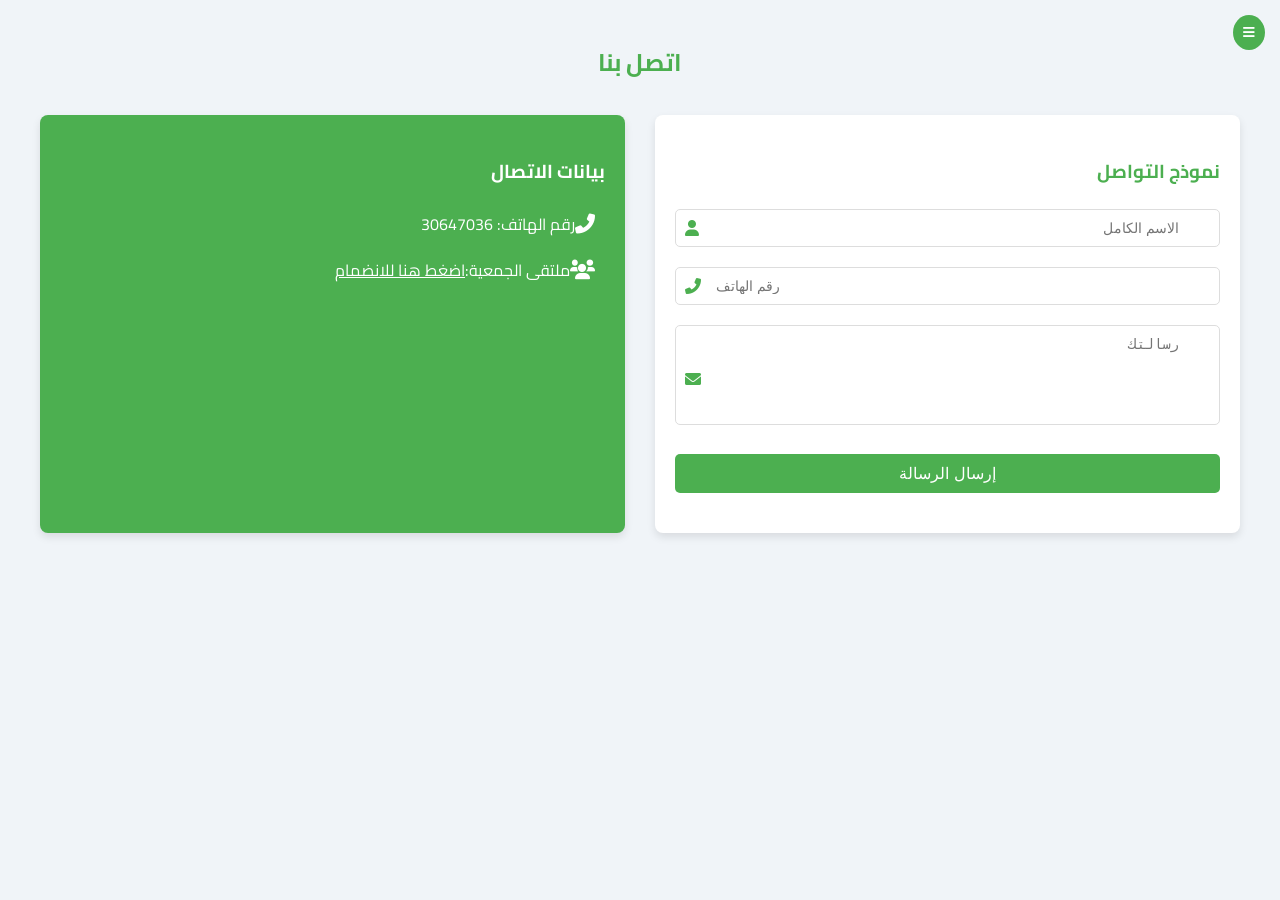
==== contact.html @ aa7cb046 "Add files via upload" ====
<!DOCTYPE html>
<html dir="rtl" lang="ar">
<head>
    <meta charset="UTF-8">
    <meta name="viewport" content="width=device-width, initial-scale=1.0">
    <title>اتصل بنا - جمعية سواعد</title>
    <link href="https://fonts.googleapis.com/css2?family=Cairo:wght@400;600&display=swap" rel="stylesheet">
    <link rel="stylesheet" href="https://cdnjs.cloudflare.com/ajax/libs/font-awesome/6.0.0-beta3/css/all.min.css">
    <style>
        body {
            margin: 0;
            font-family: 'Cairo', sans-serif;
            background: #f0f4f8;
            color: #333;
        }

        /* القائمة الجانبية */
    .sidebar {
        width: 250px;
        background-color: #4caf50;
        color: white;
        height: 100vh;
        position: fixed;
        top: 0;
        right: 0;
        transition: transform 0.3s ease-in-out;
        transform: translateX(100%);
        z-index: 1000;
      }
  
      .sidebar.active {
        transform: translateX(0);
      }
  
      .sidebar-header {
        padding: 20px;
        background-color: #388e3c;
        text-align: center;
        position: relative;
      }
  
      .sidebar-header img {
        width: 80px;
        height: auto;
        border-radius: 50%;
        margin-bottom: 10px;
      }
  
      .sidebar-header h3 {
        margin: 0;
        font-size: 1.2rem;
      }
  
      /* زر الإغلاق */
      .close-btn {
        position: absolute;
        top: 10px;
        left: 10px;
        background: none;
        border: none;
        color: white;
        font-size: 1.5rem;
        cursor: pointer;
      }
  
      .sidebar-links {
        list-style: none;
        padding: 0;
      }
  
      .sidebar-links li {
        padding: 15px 20px;
        border-bottom: 1px solid rgba(255, 255, 255, 0.1);
      }
  
      .sidebar-links li a {
        color: white;
        text-decoration: none;
        display: flex;
        align-items: center;
      }
  
      .sidebar-links li a i {
        margin-left: 10px;
      }
  
      .sidebar-links li:hover {
        background-color: #2e7d32;
      }
  
      /* زر القائمة */
      .menu-toggle {
        position: fixed;
        top: 15px;
        right: 15px;
        background-color: #4caf50;
        color: white;
        border: none;
        padding: 10px;
        border-radius: 50%;
        cursor: pointer;
        z-index: 1100;
      }
  
      .menu-toggle:focus {
        outline: none;
      }
  

        .container {
            max-width: 1200px;
            margin: 0 auto;
            padding: 20px;
        }

        h2 {
            text-align: center;
            color: #4CAF50;
            margin-bottom: 30px;
        }

        .contact-section {
            display: flex;
            flex-wrap: wrap;
            gap: 30px;
            justify-content: space-between;
        }

        .form-container {
            flex: 1;
            min-width: 350px;
            background: #fff;
            padding: 20px;
            border-radius: 8px;
            box-shadow: 0 4px 8px rgba(0, 0, 0, 0.1);
        }

        .form-container h3 {
            margin-bottom: 20px;
            color: #4CAF50;
        }

        .form-group {
            margin-bottom: 20px;
            position: relative;
        }

        .form-group i {
            position: absolute;
            top: 50%;
            left: 10px;
            transform: translateY(-50%);
            color: #4CAF50;
        }

        .form-group input, .form-group textarea {
            width: 100%;
            padding: 10px 40px;
            font-size: 14px; /* تصغير حجم النص */
            border: 1px solid #ddd;
            border-radius: 5px;
            box-sizing: border-box;
        }

        .form-group textarea {
            resize: none;
            height: 100px;
        }

        .form-group button {
            width: 100%;
            padding: 10px;
            background: #4CAF50;
            color: #fff;
            font-size: 16px;
            border: none;
            border-radius: 5px;
            cursor: pointer;
            transition: background 0.3s;
        }

        .form-group button:hover {
            background: #3e8e41;
        }

        .info-container {
            flex: 1;
            min-width: 350px;
            background: #4CAF50;
            color: #fff;
            padding: 20px;
            border-radius: 8px;
            box-shadow: 0 4px 8px rgba(0, 0, 0, 0.1);
        }

        .info-container h3 {
            margin-bottom: 20px;
        }

        .info-container p {
            display: flex;
            align-items: center;
            margin-bottom: 15px;
        }

        .info-container p i {
            margin-right: 10px;
            font-size: 20px;
        }

        .info-container a {
            color: #fff;
            text-decoration: underline;
        }

        @media (max-width: 768px) {
            .contact-section {
                flex-direction: column;
                gap: 20px;
            }
        }
    </style>
</head>
<body>
    <!-- زر القائمة الجانبية -->
  <button class="menu-toggle">
    <i class="fa-solid fa-bars"></i>
  </button>

  <!-- القائمة الجانبية -->
  <div class="sidebar" id="sidebar">
    <div class="sidebar-header">
      <button class="close-btn" id="close-btn">&times;</button>
      <img src="logo.jpg" alt="لوغو الجمعية">
      <h3>سواعد العطاء</h3>
    </div>
    <ul class="sidebar-links">
      <li><a href="index.html"><i class="fa-solid fa-house"></i> الرئيسية</a></li>
      <li><a href="about.html"><i class="fa-solid fa-users"></i> عن الجمعية</a></li>
      <li><a href="projectes.html"><i class="fa-solid fa-project-diagram"></i> المشاريع</a></li>
      <li><a href="donations.html"><i class="fa-solid fa-hands-helping"></i> كيف تساعد؟</a></li>
      <li><a href="help.html"><i class="fa-solid fa-hand-holding-usd"></i> التبرعات</a></li>
      <li><a href="contact.html"><i class="fa-solid fa-phone"></i> اتصل بنا</a></li>
    </ul>
  </div>
    <div class="container">
        <h2>اتصل بنا</h2>
        <div class="contact-section">
            <!-- نموذج التواصل -->
            <div class="form-container">
                <h3>نموذج التواصل</h3>
                <div class="form-group">
                    <i class="fas fa-user"></i>
                    <input type="text" id="name" placeholder="الاسم الكامل" required>
                </div>
                <div class="form-group">
                    <i class="fas fa-phone-alt"></i>
                    <input type="tel" id="phone" placeholder="رقم الهاتف" required>
                </div>
                <div class="form-group">
                    <i class="fas fa-envelope"></i>
                    <textarea id="message" placeholder="رسالتك" required></textarea>
                </div>
                <div class="form-group">
                    <button onclick="sendWhatsApp()">إرسال الرسالة</button>
                </div>
            </div>
            <!-- بيانات الاتصال -->
            <div class="info-container">
                <h3>بيانات الاتصال</h3>
                <p><i class="fas fa-phone-alt"></i> رقم الهاتف: 30647036</p>
                <p><i class="fas fa-users"></i> ملتقى الجمعية: 
                    <a href="https://chat.whatsapp.com/FMHiT7D3KE44RQTmib1Rav" target="_blank">اضغط هنا للانضمام</a>
                </p>
            </div>
        </div>
    </div>

    <script>
        function sendWhatsApp() {
            const name = document.getElementById('name').value;
            const phone = document.getElementById('phone').value;
            const message = document.getElementById('message').value;

            if (name && phone && message) {
                const whatsappURL = `https://wa.me/30647036?text=مرحبًا،%20اسمي%20${encodeURIComponent(name)}%20ورقمي%20${encodeURIComponent(phone)}%20،%20رسالة:%20${encodeURIComponent(message)}`;
                window.open(whatsappURL, '_blank');
            } else {
                alert('يرجى ملء جميع الحقول.');
            }
        }
    </script>
    <!-- إضافة الجافا سكريبت -->
  <script>
    const menuToggle = document.querySelector('.menu-toggle');
    const closeBtn = document.getElementById('close-btn');
    const sidebar = document.getElementById('sidebar');
    const content = document.getElementById('content');

    menuToggle.addEventListener('click', () => {
      sidebar.classList.add('active');
      content.classList.add('sidebar-open');
    });

    closeBtn.addEventListener('click', () => {
      sidebar.classList.remove('active');
      content.classList.remove('sidebar-open');
    });
  </script>
</body>
</html>
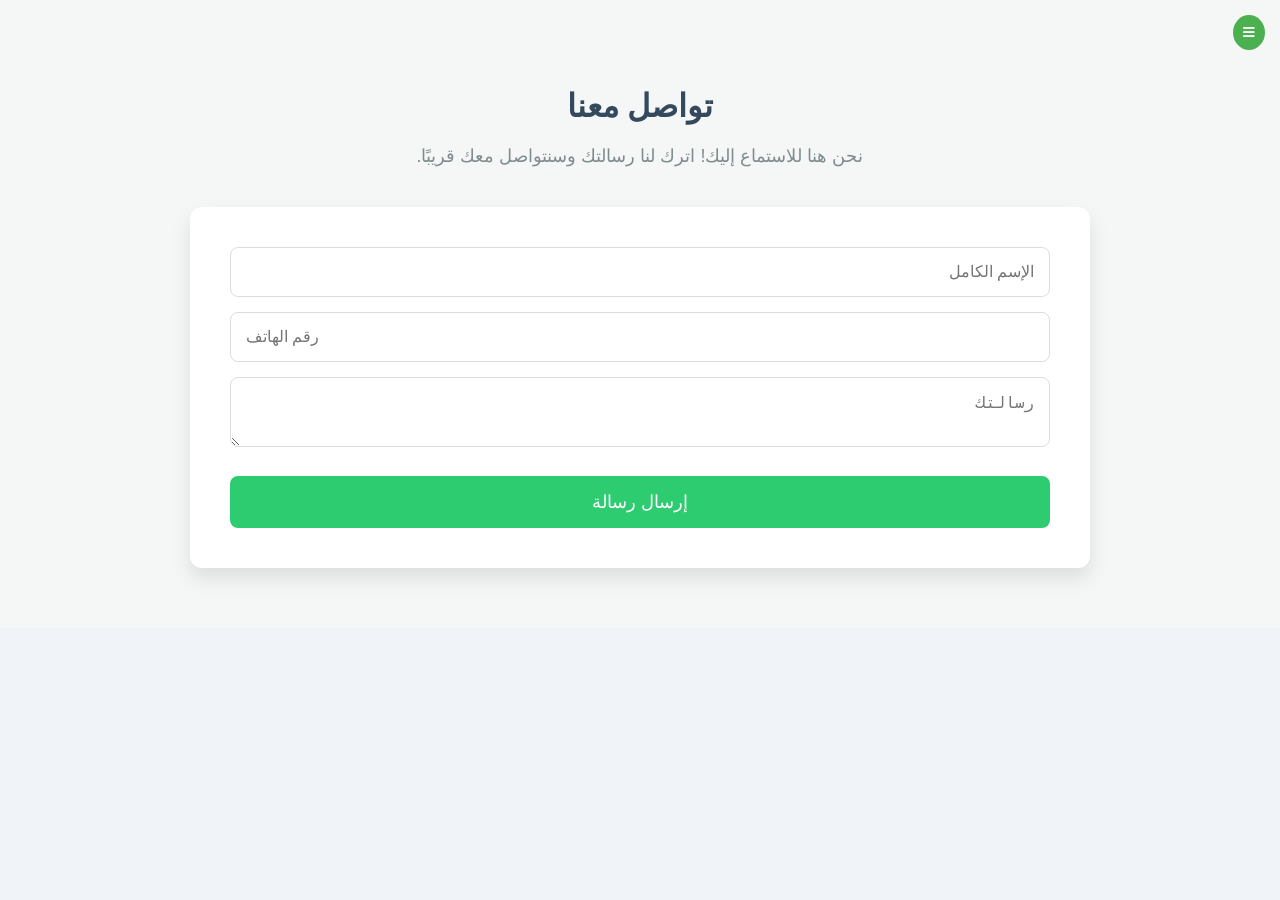
==== commit ed1c5ee1: "Update contact.html" ====
--- a/contact.html
+++ b/contact.html
@@ -243,53 +243,45 @@
       <li><a href="contact.html"><i class="fa-solid fa-phone"></i> اتصل بنا</a></li>
     </ul>
   </div>
-    <div class="container">
-        <h2>اتصل بنا</h2>
-        <div class="contact-section">
-            <!-- نموذج التواصل -->
-            <div class="form-container">
-                <h3>نموذج التواصل</h3>
-                <div class="form-group">
-                    <i class="fas fa-user"></i>
-                    <input type="text" id="name" placeholder="الاسم الكامل" required>
-                </div>
-                <div class="form-group">
-                    <i class="fas fa-phone-alt"></i>
-                    <input type="tel" id="phone" placeholder="رقم الهاتف" required>
-                </div>
-                <div class="form-group">
-                    <i class="fas fa-envelope"></i>
-                    <textarea id="message" placeholder="رسالتك" required></textarea>
-                </div>
-                <div class="form-group">
-                    <button onclick="sendWhatsApp()">إرسال الرسالة</button>
-                </div>
-            </div>
-            <!-- بيانات الاتصال -->
-            <div class="info-container">
-                <h3>بيانات الاتصال</h3>
-                <p><i class="fas fa-phone-alt"></i> رقم الهاتف: 30647036</p>
-                <p><i class="fas fa-users"></i> ملتقى الجمعية: 
-                    <a href="https://chat.whatsapp.com/FMHiT7D3KE44RQTmib1Rav" target="_blank">اضغط هنا للانضمام</a>
-                </p>
-            </div>
+  <section style="background-color: #f4f7f6; padding: 60px 20px; font-family: 'Segoe UI', Tahoma, Geneva, Verdana, sans-serif; text-align: center;">
+    <div style="max-width: 900px; margin: 0 auto;">
+        <h2 style="color: #34495e; font-size: 32px; font-weight: bold; margin-bottom: 20px;">تواصل معنا</h2>
+        <p style="color: #7f8c8d; font-size: 18px; margin-bottom: 40px;">نحن هنا للاستماع إليك! اترك لنا رسالتك وسنتواصل معك قريبًا.</p>
+        
+        <form action="https://formsubmit.co/sidimohameda524@gmail.com" method="POST" style="background-color: white; padding: 40px; border-radius: 12px; box-shadow: 0 10px 20px rgba(0, 0, 0, 0.1); transition: transform 0.3s ease-in-out;">
+            <input type="text" name="name" placeholder="الإسم الكامل" required style="width: 100%; padding: 15px; margin-bottom: 15px; border: 1px solid #ddd; border-radius: 8px; font-size: 16px; box-sizing: border-box; transition: border-color 0.3s ease;">
+            
+            <input type="tel" name="phone" placeholder="رقم الهاتف" required style="width: 100%; padding: 15px; margin-bottom: 15px; border: 1px solid #ddd; border-radius: 8px; font-size: 16px; box-sizing: border-box; transition: border-color 0.3s ease;">
+            
+            <textarea name="message" placeholder="رسالتك" required style="width: 100%; padding: 15px; margin-bottom: 25px; border: 1px solid #ddd; border-radius: 8px; font-size: 16px; box-sizing: border-box; resize: vertical; transition: border-color 0.3s ease;"></textarea>
+            
+            <button type="submit" style="background-color: #2ecc71; color: white; padding: 15px 25px; border: none; border-radius: 8px; font-size: 18px; width: 100%; cursor: pointer; transition: background-color 0.3s ease;">إرسال رسالة</button>
+        </form>
+        
+        <div id="successMessage" style="display: none; background-color: #27ae60; color: white; padding: 20px; margin-top: 40px; border-radius: 8px; font-size: 18px;">
+            <strong>تم إرسال رسالتك بنجاح!</strong><br>
+            سيتم التواصل معك قريبًا.
         </div>
     </div>
-
-    <script>
-        function sendWhatsApp() {
-            const name = document.getElementById('name').value;
-            const phone = document.getElementById('phone').value;
-            const message = document.getElementById('message').value;
-
-            if (name && phone && message) {
-                const whatsappURL = `https://wa.me/30647036?text=مرحبًا،%20اسمي%20${encodeURIComponent(name)}%20ورقمي%20${encodeURIComponent(phone)}%20،%20رسالة:%20${encodeURIComponent(message)}`;
-                window.open(whatsappURL, '_blank');
-            } else {
-                alert('يرجى ملء جميع الحقول.');
-            }
-        }
-    </script>
+</section>
+
+<!-- JavaScript -->
+<script>
+    const form = document.querySelector('form');
+    const successMessage = document.getElementById('successMessage');
+
+    form.addEventListener('submit', function(event) {
+        event.preventDefault();  // Prevent the default form submission
+
+        // Show success message
+        successMessage.style.display = 'block';
+
+        // Hide the form
+        form.style.display = 'none';
+    });
+</script>
+
+
     <!-- إضافة الجافا سكريبت -->
   <script>
     const menuToggle = document.querySelector('.menu-toggle');
